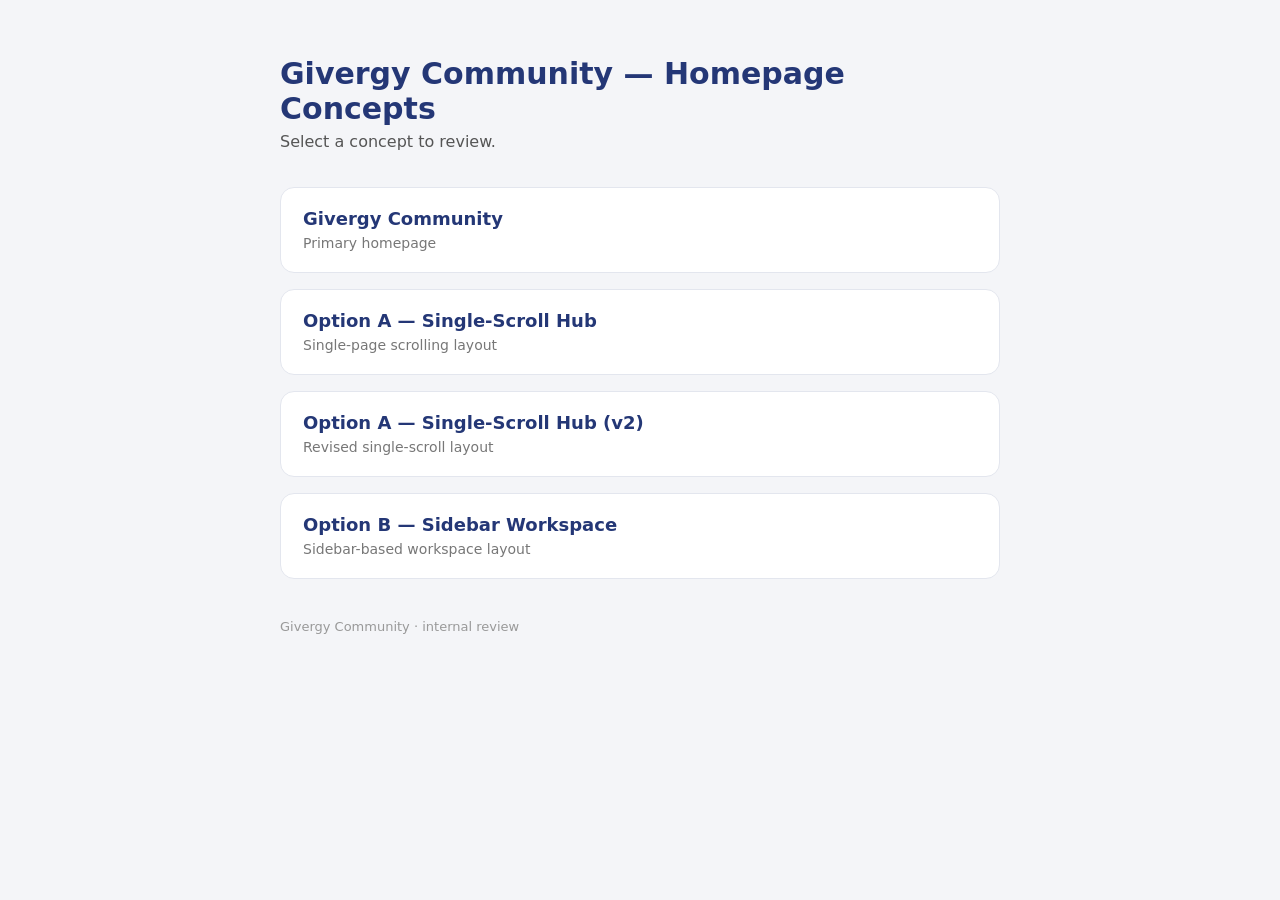
==== index.html @ 857ff402 "Add landing page and rename project folder to givergy-community-homepage Co-Authored-By: Claude Opus" ====
<!DOCTYPE html>
<html lang="en">
<head>
  <meta charset="UTF-8" />
  <meta name="viewport" content="width=device-width, initial-scale=1.0" />
  <title>Givergy Community — Homepage Concepts</title>
  <style>
    :root { --navy: #243776; --magenta: #BC2B87; --grey: #f4f5f8; }
    * { box-sizing: border-box; }
    body {
      margin: 0; font-family: system-ui, -apple-system, "Segoe UI", sans-serif;
      background: var(--grey); color: var(--navy); padding: 56px 24px;
    }
    .wrap { max-width: 720px; margin: 0 auto; }
    h1 { font-size: 30px; margin: 0 0 6px; }
    p.lead { color: #555; margin: 0 0 36px; font-size: 16px; }
    .grid { display: grid; gap: 16px; }
    a.card {
      display: block; text-decoration: none; background: #fff;
      border: 1px solid #e3e6ee; border-radius: 14px; padding: 20px 22px;
      transition: border-color .15s, transform .15s, box-shadow .15s;
    }
    a.card:hover {
      border-color: var(--magenta); transform: translateY(-2px);
      box-shadow: 0 8px 24px rgba(36,55,118,0.10);
    }
    a.card h2 { margin: 0 0 4px; font-size: 18px; color: var(--navy); }
    a.card span { color: #777; font-size: 14px; }
    footer { margin-top: 40px; color: #999; font-size: 13px; }
  </style>
</head>
<body>
  <div class="wrap">
    <h1>Givergy Community — Homepage Concepts</h1>
    <p class="lead">Select a concept to review.</p>
    <div class="grid">
      <a class="card" href="givergy-community-homepage/Givergy%20Community.html">
        <h2>Givergy Community</h2>
        <span>Primary homepage</span>
      </a>
      <a class="card" href="givergy-community-homepage/Option%20A%20-%20Single-Scroll%20Hub.html">
        <h2>Option A — Single-Scroll Hub</h2>
        <span>Single-page scrolling layout</span>
      </a>
      <a class="card" href="givergy-community-homepage/Option%20A%20-%20Single-Scroll%20Hub%20v2.html">
        <h2>Option A — Single-Scroll Hub (v2)</h2>
        <span>Revised single-scroll layout</span>
      </a>
      <a class="card" href="givergy-community-homepage/Option%20B%20-%20Sidebar%20Workspace.html">
        <h2>Option B — Sidebar Workspace</h2>
        <span>Sidebar-based workspace layout</span>
      </a>
    </div>
    <footer>Givergy Community · internal review</footer>
  </div>
</body>
</html>
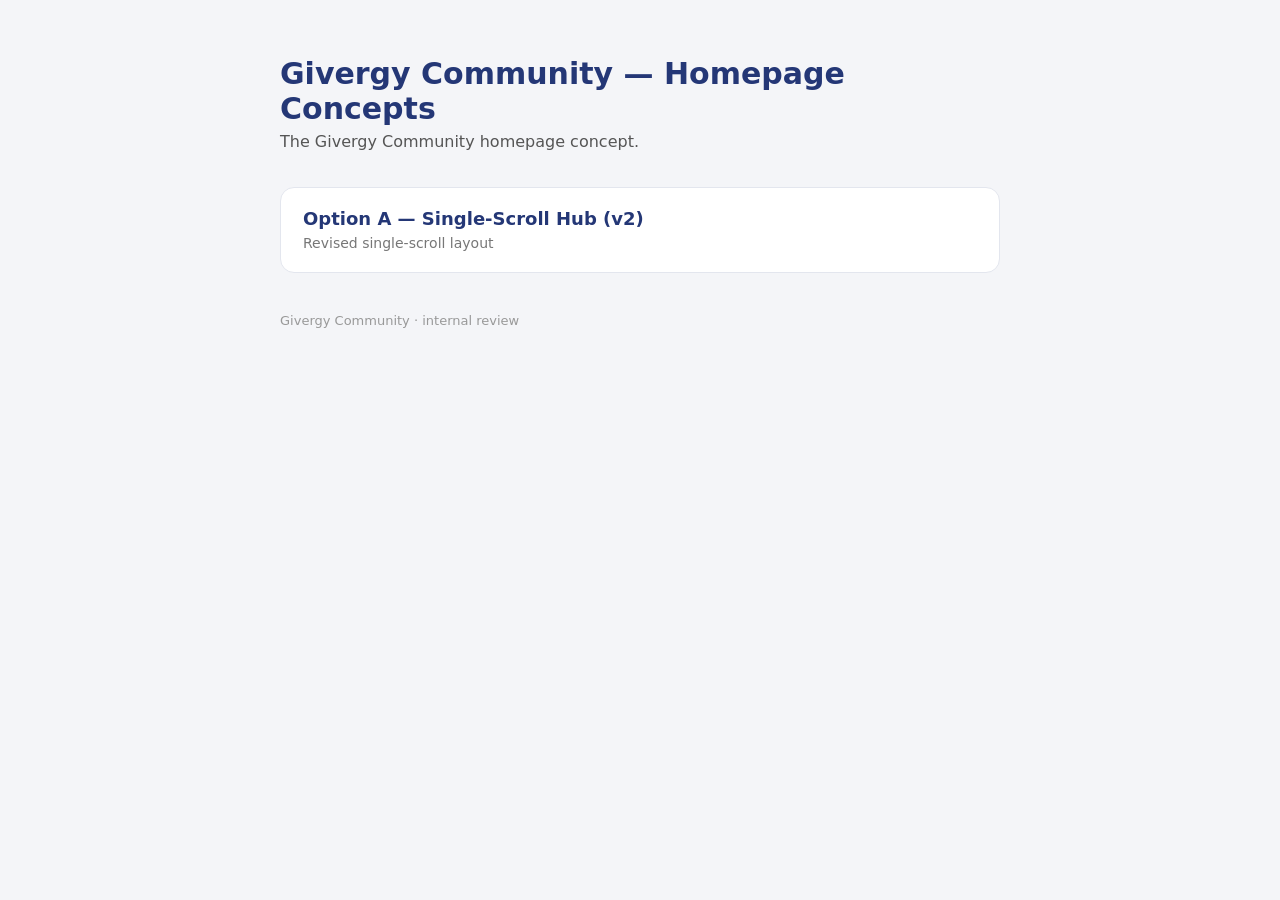
==== commit 2cfd322d: "Tidy folder: keep only Single-Scroll Hub v2 concept Remove the other three homepage concepts and the" ====
--- a/index.html
+++ b/index.html
@@ -32,23 +32,11 @@
 <body>
   <div class="wrap">
     <h1>Givergy Community — Homepage Concepts</h1>
-    <p class="lead">Select a concept to review.</p>
+    <p class="lead">The Givergy Community homepage concept.</p>
     <div class="grid">
-      <a class="card" href="givergy-community-homepage/Givergy%20Community.html">
-        <h2>Givergy Community</h2>
-        <span>Primary homepage</span>
-      </a>
-      <a class="card" href="givergy-community-homepage/Option%20A%20-%20Single-Scroll%20Hub.html">
-        <h2>Option A — Single-Scroll Hub</h2>
-        <span>Single-page scrolling layout</span>
-      </a>
       <a class="card" href="givergy-community-homepage/Option%20A%20-%20Single-Scroll%20Hub%20v2.html">
         <h2>Option A — Single-Scroll Hub (v2)</h2>
         <span>Revised single-scroll layout</span>
-      </a>
-      <a class="card" href="givergy-community-homepage/Option%20B%20-%20Sidebar%20Workspace.html">
-        <h2>Option B — Sidebar Workspace</h2>
-        <span>Sidebar-based workspace layout</span>
       </a>
     </div>
     <footer>Givergy Community · internal review</footer>
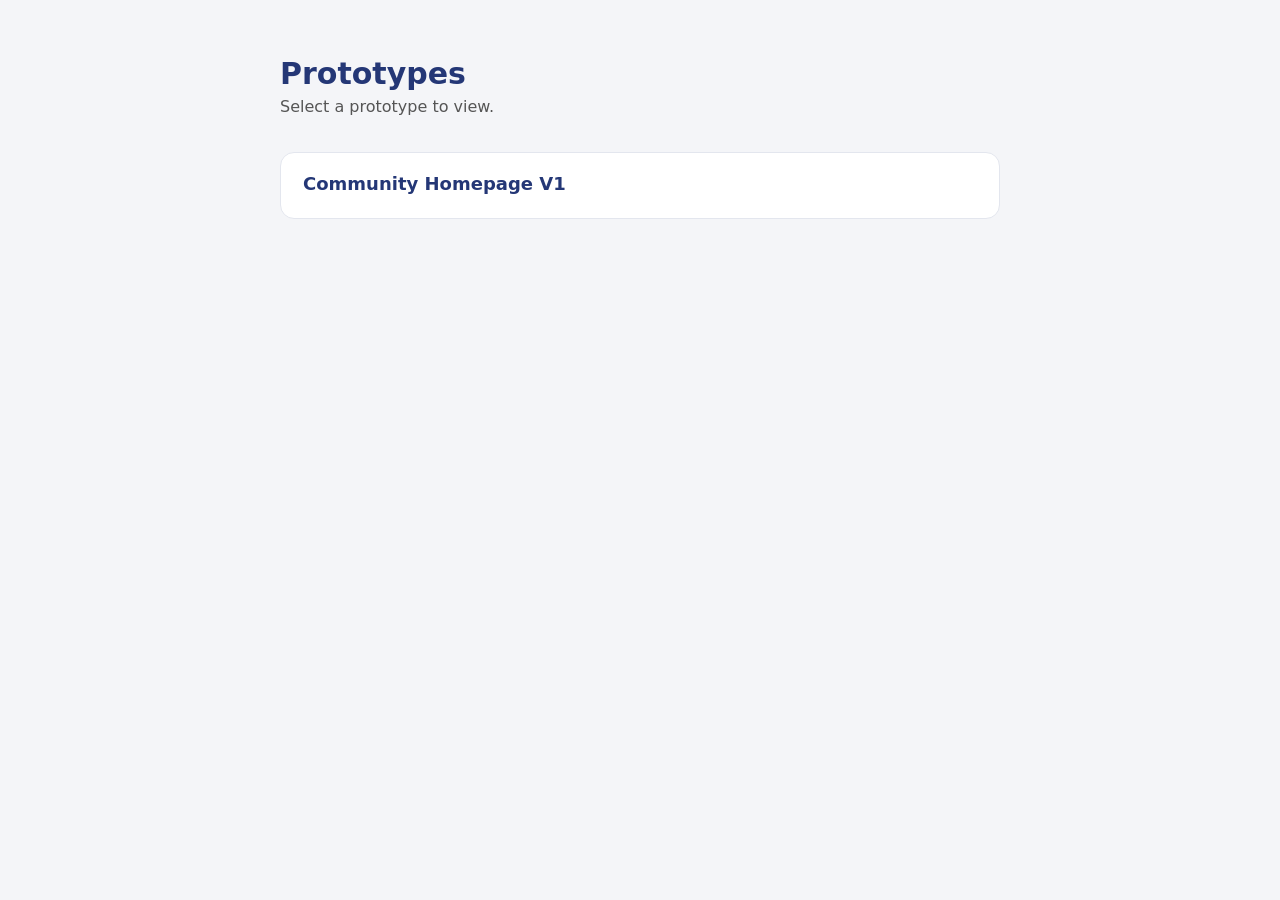
==== commit bcf00025: "Make landing page generic: title 'Prototypes', rename to Community Homepage V1 Co-Authored-By: Claud" ====
--- a/index.html
+++ b/index.html
@@ -3,7 +3,7 @@
 <head>
   <meta charset="UTF-8" />
   <meta name="viewport" content="width=device-width, initial-scale=1.0" />
-  <title>Givergy Community — Homepage Concepts</title>
+  <title>Prototypes</title>
   <style>
     :root { --navy: #243776; --magenta: #BC2B87; --grey: #f4f5f8; }
     * { box-sizing: border-box; }
@@ -31,15 +31,13 @@
 </head>
 <body>
   <div class="wrap">
-    <h1>Givergy Community — Homepage Concepts</h1>
-    <p class="lead">The Givergy Community homepage concept.</p>
+    <h1>Prototypes</h1>
+    <p class="lead">Select a prototype to view.</p>
     <div class="grid">
       <a class="card" href="givergy-community-homepage/Option%20A%20-%20Single-Scroll%20Hub%20v2.html">
-        <h2>Option A — Single-Scroll Hub (v2)</h2>
-        <span>Revised single-scroll layout</span>
+        <h2>Community Homepage V1</h2>
       </a>
     </div>
-    <footer>Givergy Community · internal review</footer>
   </div>
 </body>
 </html>
